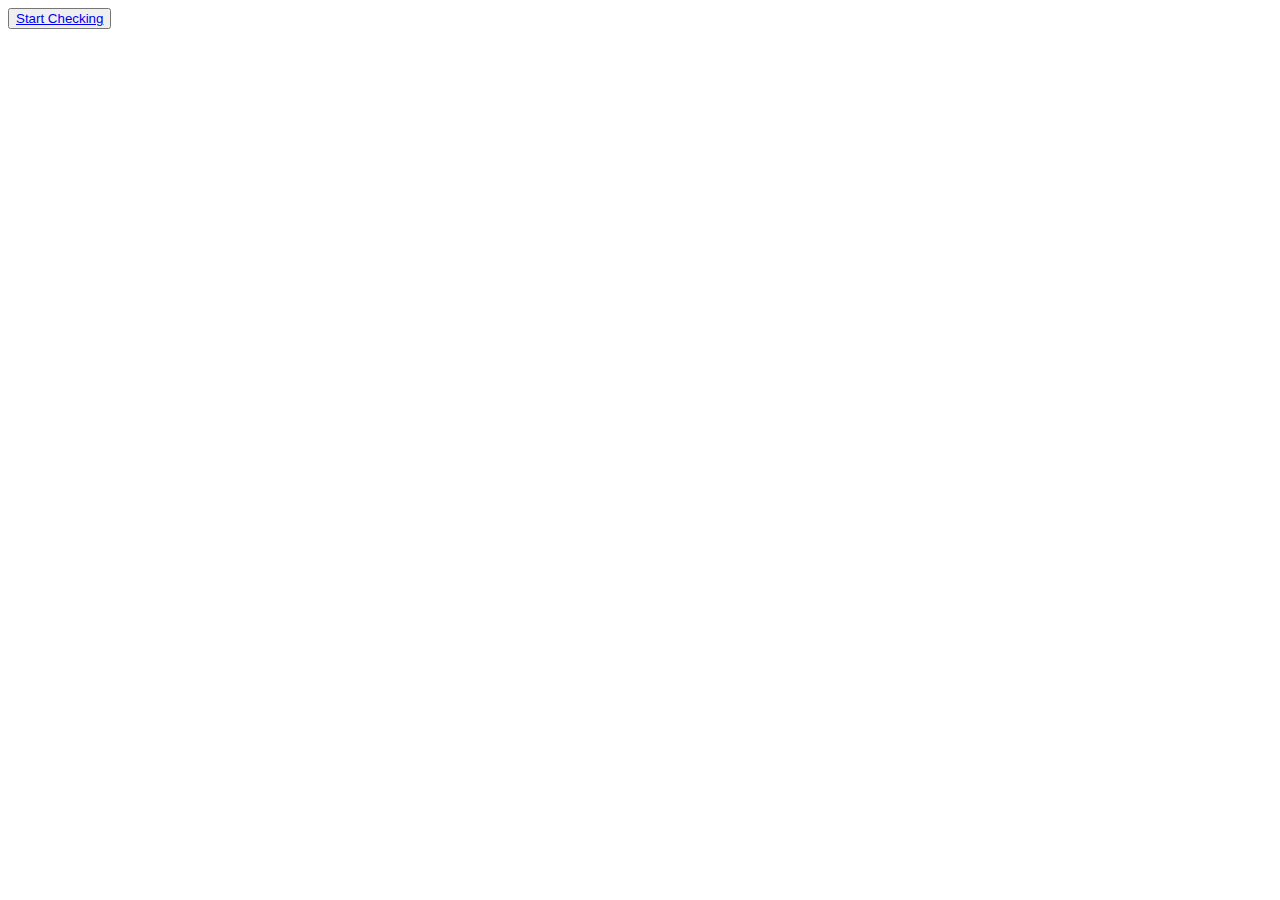
==== index.html @ dbbd8d45 "Update" ====
<!DOCTYPE html>
<html lang="en">
<head>
    <meta name="author" content="Krino">
    <meta charset="UTF-8">
    <meta name="keywords" content="">
    <meta http-equiv="X-UA-Compatible" content="IE=edge">
    <meta name="viewport" content="width=\, initial-scale=1.0">
    <title>CheckDate - StartPage</title>
    <link rel="stylesheet" href="css/main.css">
</head>
<body>
    <div class="container">
        <button class="button">
            <a href="check.html">Start Checking</a>
        </button>
    </div>
</body>
</html>
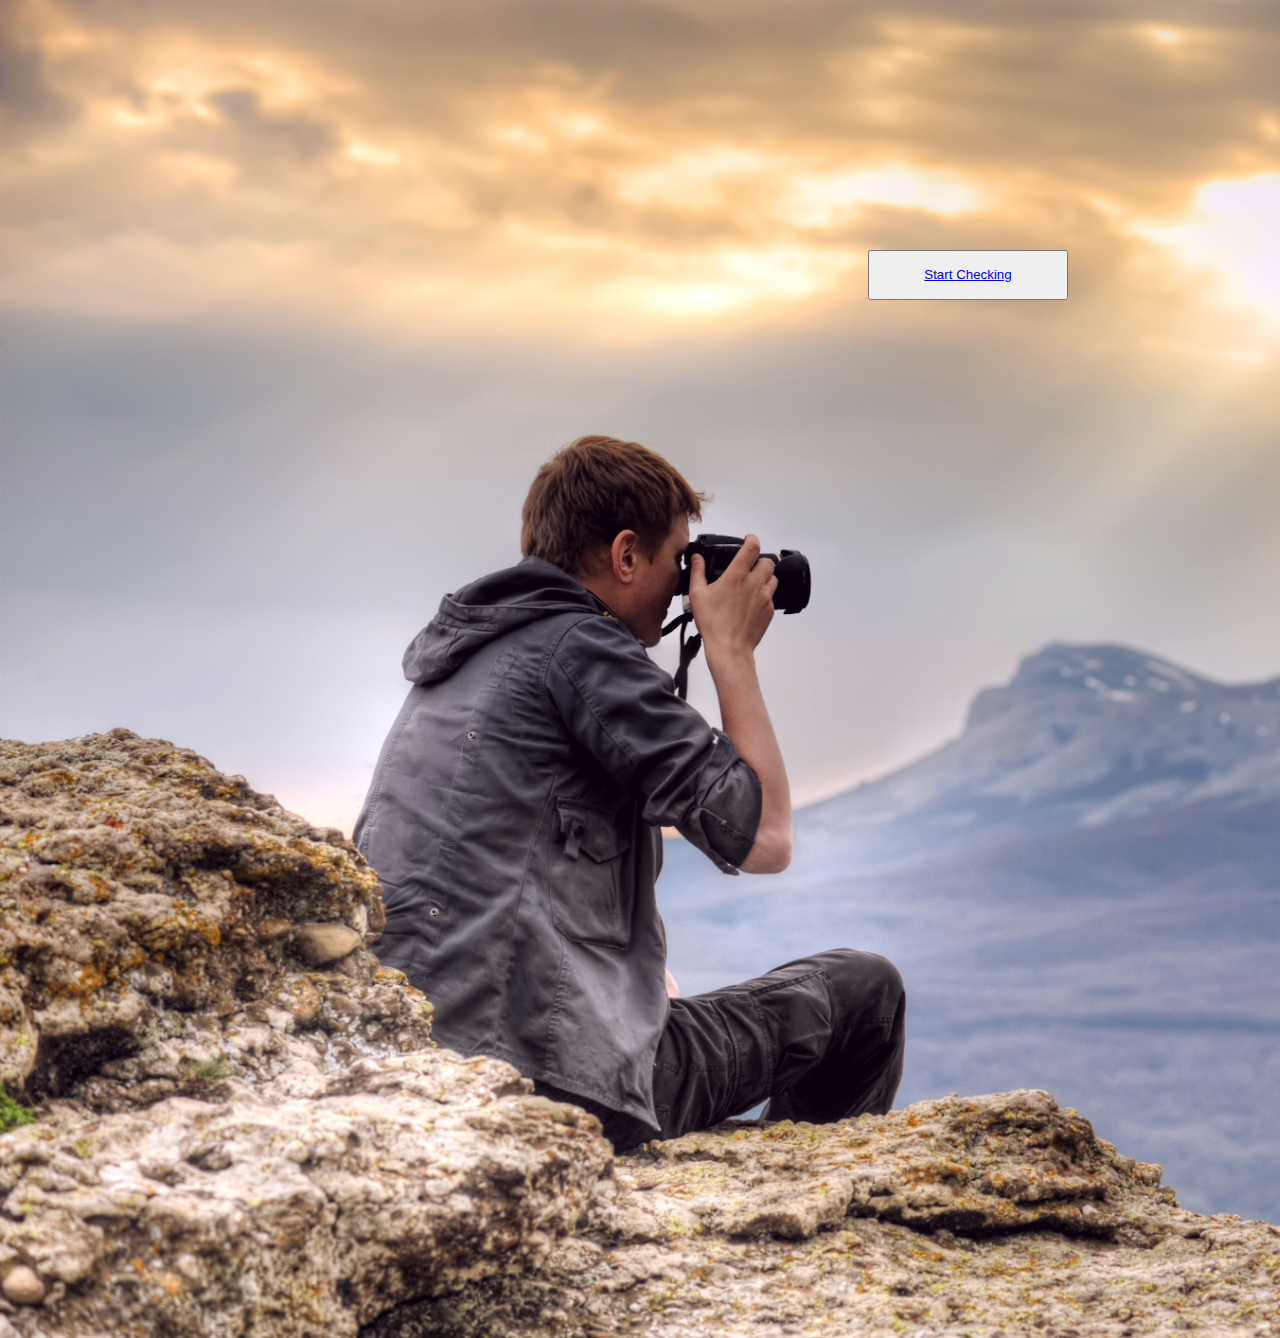
==== commit 53846f68: "Update" ====
--- a/index.html
+++ b/index.html
@@ -11,7 +11,7 @@
 </head>
 <body>
     <div class="container">
-        <button class="button">
+        <button id="sc" class="button">
             <a href="check.html">Start Checking</a>
         </button>
     </div>
--- a/css/main.css
+++ b/css/main.css
@@ -0,0 +1,14 @@
+body {
+    background-image: url(../img/main.jpeg);
+    background-size: cover;
+    width: 1920px;
+    height: 1080px;
+}
+
+#sc {
+    width: 200px;
+    height: 50px;
+    line-height: 20px;
+    margin: 250px auto;
+    display: block;
+}